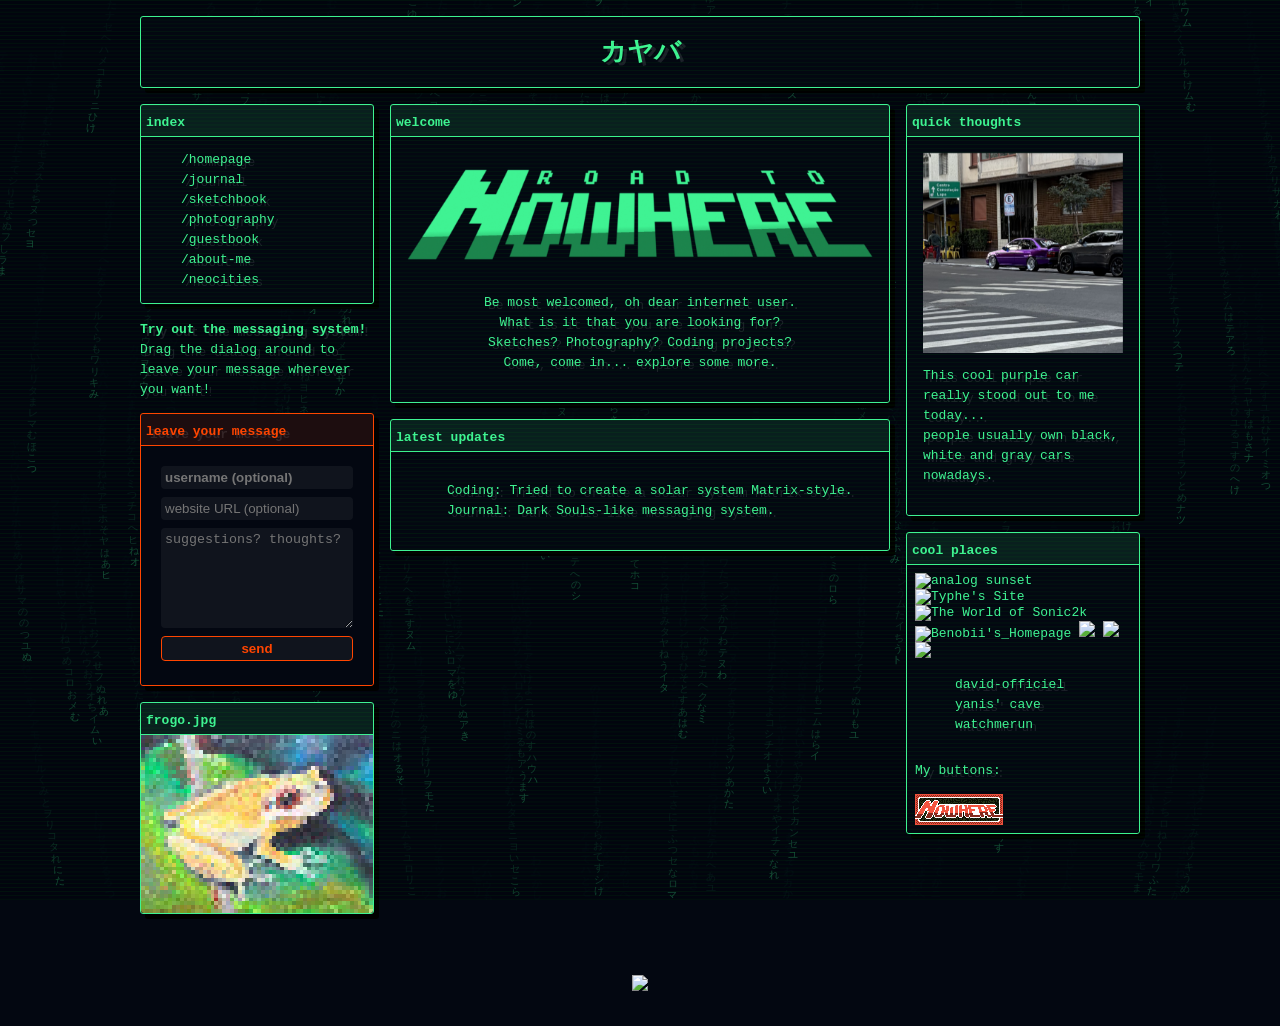
==== index.html @ 98b32b54 "extending messaging system to sketchbook page" ====
<!DOCTYPE html>
<html lang="en">
	<head>
		<meta charset="UTF-8">
		<meta name="viewport" content="width=device-width, initial-scale=1.0">
		<meta name="google-site-verification" content="MgeQMEgJbDx5p9_IIadf6P-fHf0cvqQ53HvkxrgKDpg"/>
		<title>Road to Nowhere</title>
		<link rel="stylesheet" href="/css/style.css"/>
		<link rel="stylesheet" href="/css/home.css"/>
	</head>
	<body>
		<div class="center-column">
			<div class="window header"><h1>カヤバ</h1></div>
			<div class="content">
				<div class="sidebar">
					<div class="widgets">
						<div class="widget window menu">
							<div class="title">index</div>
							<div class="content">
								<ul>
									<a href="/"><li>/homepage</li></a>
									<a href="/journal"><li>/journal</li></a>
									<a href="/sketchbook/"><li>/sketchbook</li></a>
									<a href="/photography"><li>/photography</li></a>
									<a href="/guestbook"><li>/guestbook</li></a>
									<a href="/about-me"><li>/about-me</li></a>
									<a href="https://neocities.org/site/road2nowhere"><li>/neocities</li></a>
								</ul>
							</div>
						</div>
						<div class="element">
							<p><b>Try out the messaging system!</b><br>Drag the dialog around to leave your message wherever you want!</p>
							<div class="message window" id="message-writer">
								<div class="title">
									<b>leave your message</b>
									<div class="controls">
										<i class="fa-solid fa-picture-in-picture" id="toggle"></i><i class="fa-solid fa-xmark" id="close"></i>
									</div>
								</div>
								<div class="content">
									<input type="text" id="username" placeholder="username (optional)">
									<input type="text" id="url" placeholder="website URL (optional)">
									<textarea name="message" id="message" placeholder="suggestions? thoughts?"></textarea>
									<input type="button" id="send" value="send">
									<span id="status"></span>
								</div>
							</div>
						</div>
						<div class="element window">
							<div class="title">frogo.jpg</div>
							<div class="content" style="padding: 0; width: 100%;"><img src="/images/frog.jpg" class="pixelated"></div>
						</div>
						
					</div>
				</div>
				<div class="center">
					<div class="elements">
						<div class="element window">
							<div class="title">welcome</div>
							<div class="content">
								<div class="header"><img src="/images/banner.png"></div>
								<div style="text-align: center;">
									<p>
										Be most welcomed, oh dear internet user.<br>
										What is it that you are looking for?<br>
										Sketches? Photography? Coding projects?<br>
										Come, come in... explore some more.<br>
									</p>
								</div>
							</div>
						</div>
						<div class="element window">
							<div class="title">latest updates</div>
							<div class="content">
								<ul>
									<a href="/experiments/matrix-solar-system.html"><li>Coding: Tried to create a solar system Matrix-style.</li></a>
									<a href="/journal/posts/2026/08/02-message-system.html"><li>Journal: Dark Souls-like messaging system.</li></a>
								</ul>
							</div>
						</div>
					</div>
				</div>
				<div class="sidebar">
					<div class="elements">
						<div class="element window">
							<div class="title">quick thoughts</div>
							<div class="content">
								<img src="/images/tmp/purple-vehicle.png">
								<p>This cool purple car really stood out to me today...<br>people usually own black, white and gray cars nowadays.</p>
							</div>
						</div>
						<div class="element window neighbors">
							<div class="title">cool places</div>
							<div class="content" style="padding: 8px;">
								<div class="buttons">
									<a href="https://analogsunset.neocities.org/" target="_blank"><img src="https://analogsunset.neocities.org/bbuttons/pQd1IMw.png" alt="analog sunset"></a>
									<a href="https://typhe.neocities.org/" target="_blank"><img src="https://typhe.neocities.org/images/buttons/typhe.gif" alt="Typhe's Site"></a>
									<a href="https://sonic2k.neocities.org/" target="_blank"><img src="https://sonic2k.neocities.org/images/sonic2k_button.gif" alt="The World of Sonic2k"></a>
									<a href="https://benobii.neocities.org/" target="_blank"><img src="https://benobii.neocities.org/Assets/benobii-btn.gif" alt="Benobii's_Homepage"></a>
									<a href="https://hello-room.neocities.org/" target="_blank"><img src="https://hello-room.neocities.org/button.gif"></a>
									<a href="https://ransei.neocities.org/" target="_blank"><img src="https://ransei.neocities.org/assets/img/embeded.gif"></a>
									<a href="https://xp-zone.neocities.org/" target="_blank"><img src="https://xp-zone.neocities.org/button.gif"></a> 
								</div>
								<ul>
									<li><a href="https://david-officiel.neocities.org/" target="_blank">david-officiel</a></li>
									<li><a href="https://jibbly.neocities.org/" target="_blank">yanis' cave</a></li>
									<li><a href="https://watchmerun.neocities.org/" target="_blank">watchmerun</a></li>
								</ul>
								<p>My buttons:</p>
								<img src="/images/button.gif" width="88px">
							</div>
						</div>
					</div>
				</div>
			</div>
			<div class="content-full">
				<div class="elements">
					
				</div>
			</div>
			<div class="footer">
				<p><a href="https://github.com/ivfreire/road2nowhere" target="_blank"><img src="/images/stamps/github.gif"></a></p>
			</div>
		</div>
		<div class="messages"></div>
		<canvas id="background"></canvas>
		<div class="crt-screen"></div>
		<script src="https://kit.fontawesome.com/b856aba706.js" crossorigin="anonymous"></script>
		<script src="https://code.jquery.com/jquery-4.0.0.min.js"></script>
		<script src="https://code.jquery.com/ui/1.14.2/jquery-ui.js"></script>
		<script src="/js/main.js"></script>
		<script src="/js/message.js"></script>
		<script src="/js/matrix.js"></script>
	</body>
</html>
---- css/style.css ----
:root {
	--bg-color: #030711;
	--fg-color: #3ff393;
	--text-color: #3ff393;
	--wd-bg-color: #030711;
	--wd-title-bg-color: rgba(63, 243, 147, 0.1);
	--3rd-color: #133B5C;
	--4th-color: #1E5F74;
	--op-color: orangered;
	--std-spacing: 16px;
}

/* =================================================== */

* {
	box-sizing: border-box;
	scrollbar-color: var(--fg-color) var(--bg-color);
	scrollbar-width: thin;
}

body {
	margin: 0;
	padding: 0;
	background-color: var(--bg-color);
	color: var(--text-color);
	font-family: monospace;
	display: flex;
	flex-direction: column;
	align-items: center;
	overflow-x: hidden;
}

div.utilities {
	position: fixed;
	z-index: 11;
	left: 0;
	top: 0;
}

img {
	position: relative;
	z-index: 10;
}

img.pixelated {
	image-rendering: pixelated;
}

a {
	text-decoration: none;
	color: var(--text-color);
}

a:hover {
	text-decoration: underline;
}

h1,h2,h3,h4,h5,h6,b,p,ul,pre {
	text-shadow: 4px 3px 0 rgba(255, 255, 255, 0.1);
}

p, ul {
	line-height: 20px;
}

ul {
	list-style-type: none;
}

img {
	max-width: 100%;
}

iframe {
	position: relative;
	z-index: 10;
	border: 1px solid var(--fg-color);
	border-radius: 3px;
}

button {
	cursor: pointer;
	background-color: var(--bg-color);
	color: var(--text-color);
	font-weight: bold;
	padding: 8px 16px 8px 16px;
	border: 1px solid var(--fg-color);
	border-radius: 3px;
	box-shadow: 0 4px 0 var(--fg-color);
	outline: none;
	transition: all 200ms;
}

button:active {
	transform: translateY(4px);
	box-shadow: 0 0px 0 var(--fg-color);
	background-color: var(--fg-color);
	color: var(--bg-color);
}

input, textarea {
	margin: 4px;
	background-color: rgba(255, 255, 255, 0.05);
	padding: 4px;
	border: none;
	outline: none;
	color: var(--text-color);
	border-radius: 4px;
	transition: all 200ms;
}

/* =================================================== */

div.center-column {
	display: flex;
	flex-direction: column;
	width: 70vw;
	min-width: 1000px;
}

div.center-column > div.content {
	display: flex;
	width: 100%;
	flex-direction: row;
}

div.center-column > div.content > div.sidebar, div.center-column > div.content > div.left {
	flex-shrink: 0;
	width: 25%;
	&:nth-child(1) { padding-right: var(--std-spacing); } 
  	&:nth-child(3) { padding-left: var(--std-spacing); }
}

div.center-column > div.content > div.center, div.center-column > div.content > div.right {
	width: 50%;
	flex-grow: 1;
}

div.footer, div.header {
	margin: var(--std-spacing) 0;
	color: var(--text-color);
	text-align: center;
}

/* =================================================== */

div.banner img {
	width: 100%;
	border-radius: 0px;
}

div.window {
	width: 100%;
	border: 1px solid var(--fg-color);
	box-shadow: 5px 5px rgba(0, 0, 0, 1);
	background-color: var(--bg-color);
	border-radius: 3px;
}

div.window > div.title {
	display: flex;
	flex-direction: row;
	justify-content: left;
	width: 100% - 10px;
	padding: 10px 5px 6px 5px;
	background-color: var(--wd-title-bg-color);
	border-bottom: 1px solid var(--fg-color);
	color: var(--text-color);
	font-weight: bold;
}

div.window > div.title > img {
	margin-right: 6px;
}

div.window > div.title > div.controls button.collapse {
	cursor: pointer;
	outline: none;
	border: none;
	background-color: transparent;
}

div.window > div.title > div.controls button.collapse:hover {
	background-color: red;
	color: white;
}

div.window > div.content {
	display: flex;
	flex-direction: column;
	width: 100% - 10px;
	padding: var(--std-spacing);
	background-color: var(--wd-bg-color);
	overflow: hidden;
	border-radius: 0 0 3px 3px;
	color: var(--text-color);
}



div.widgets > div.widget:last-child {
	margin-bottom: 0;
}

div.widget {
	margin-bottom: var(--std-spacing);
}

div.widget div.content img {
	width: 100%;
}


div.element {
	margin-top: var(--std-spacing);
}
div.elements > div.element:first-child {
	margin-top: 0;
}


div.modal-overlay {
	position: fixed;
	width: 100vw;
	height: 100vh;
	z-index: 1000;
	background: rgba(0, 0, 0, 0.8);
	display: flex;
	justify-content: center;
	align-items: center;
}

div.modal-overlay img {
	max-width: 80vw;
	max-height: 90vh;
}

/* =================================================== */

div.menu div.content {
	padding: 0;
}

div.menu ul {
	list-style-type: none;
}

div.menu ul a {
	text-decoration: none;
	color: var(--fg-color);
}

div.menu ul li.inactive {
	color: grey;
}

div.menu ul a:hover {
	text-decoration: underline;
}

/* =================================================== */

div.messages {
	position: absolute;
	display: none;
	width: 100vw;
}

div.message {
	position: absolute;
	max-width: 260px;
	border-color: var(--op-color);
	color: var(--op-color);
	z-index: 15;
	cursor: grab;
}

div.message div.title {
	border-color: var(--op-color);
	background-color: rgba(255, 69, 0, 0.1);
	color: var(--op-color);
}

div.message div.title div.controls {
	position: absolute;
	right: 6px;
	top: 6px;
}

div.message div.title div.controls > * {
	padding: 4px 2px;
	background-color: transparent;
	border-radius: 3px;
	cursor: pointer;
}

div.message div.title div.controls path {
	pointer-events: none;
}

div.message div.title div.controls > *:hover {
	background-color: var(--op-color);
	color: var(--wd-bg-color);
}

div.message div.content {
	padding: 16px 16px;
}

div.message p, div.message b, div.message a {
	color: var(--op-color);
	margin: 0;
}

div.message span {
	color: rgba(255, 255, 255, 0.6);
	font-size: 8px;
}

div.message input, div.message textarea {
	color: var(--op-color);
}

div.message div.body {
	padding-top: 4px;
	margin: 4px 0;
	border-top: 1px dotted var(--op-color);
}


div#message-writer {
	top: 50vh;
	left: 5%;
	z-index: 16;
}

div#message-writer input#username {
	font-weight: bold;
}

div#message-writer input[type=button] {
	cursor: pointer;
	border: 1px solid var(--op-color);
	font-weight: bold;
}

div#message-writer input[type=button]:hover {
	background-color: var(--op-color);
	color: var(--wd-bg-color);
}

div#message-writer textarea {
	height: 100px;
}

div#message-writer span {
	margin-top: 4px;
	font-size: 12px;
	text-align: center;
}

/* =================================================== */

div.crt-screen {
	position: fixed;
	width: 100%;
	height: 100%;
	background-image: linear-gradient(
		rgba(0, 255, 0, 0.1) 0.1em,
		transparent 0.1em
	);
	background-size: 100% 0.3em;
	pointer-events: none;
	z-index: 5;
	opacity: 0.6;
}

canvas#background {
	position: fixed;
	opacity: 0.3;
	z-index: -5;
}


/* =================================================== */
---- css/home.css ----
@keyframes banner-load {
    0% {transform: scale(0) rotateX(180deg);}
    100% {transform: scale(1) rotateX(0);}
}

@keyframes message-writer {
    0% {transform: translateX(0);}
    25% {transform: translateX(-10px);}
    75% {transform: translateX(10px);}
    100% {transform: translateX(0);}
}

/* ================================================================ */

div.content-full {
    margin-top: 32px;
}

div.header > img {
    width: 100%;
    animation: banner-load 300ms ease-in;
    image-rendering: auto;
}

div#message-writer {
    position: relative;
    min-width: 100%;
    top: 0;
    left: 0;
    animation: message-writer 200ms 5 ease-out;
}

/* ================================================================ */

div.about div.info-card {
    display: flex;
    flex-direction: column;
}

div.about div.info-card > div {
    display: flex;
    flex-direction: row;
}

div.about div.info-card div.profile-pic {
    text-align: center;
}

div.about div.info-card div.profile-pic img {
    border-radius: 3px;
}

div.about div.info-card ul {
    list-style-type: none;
}

div.about div.info-card ul li {
    padding: 5px 0 5px 0;
}
div.about div.info-card ul li:before {
    content: "➤ ";
}

div#blinkers {
    width: 100%;
    display: inline-table;
    margin-top: 32px;
}

div#blinkers img {
    height: 22px;
}

div#stamps {
    display: inline-block;
}


/* ================================================================ */
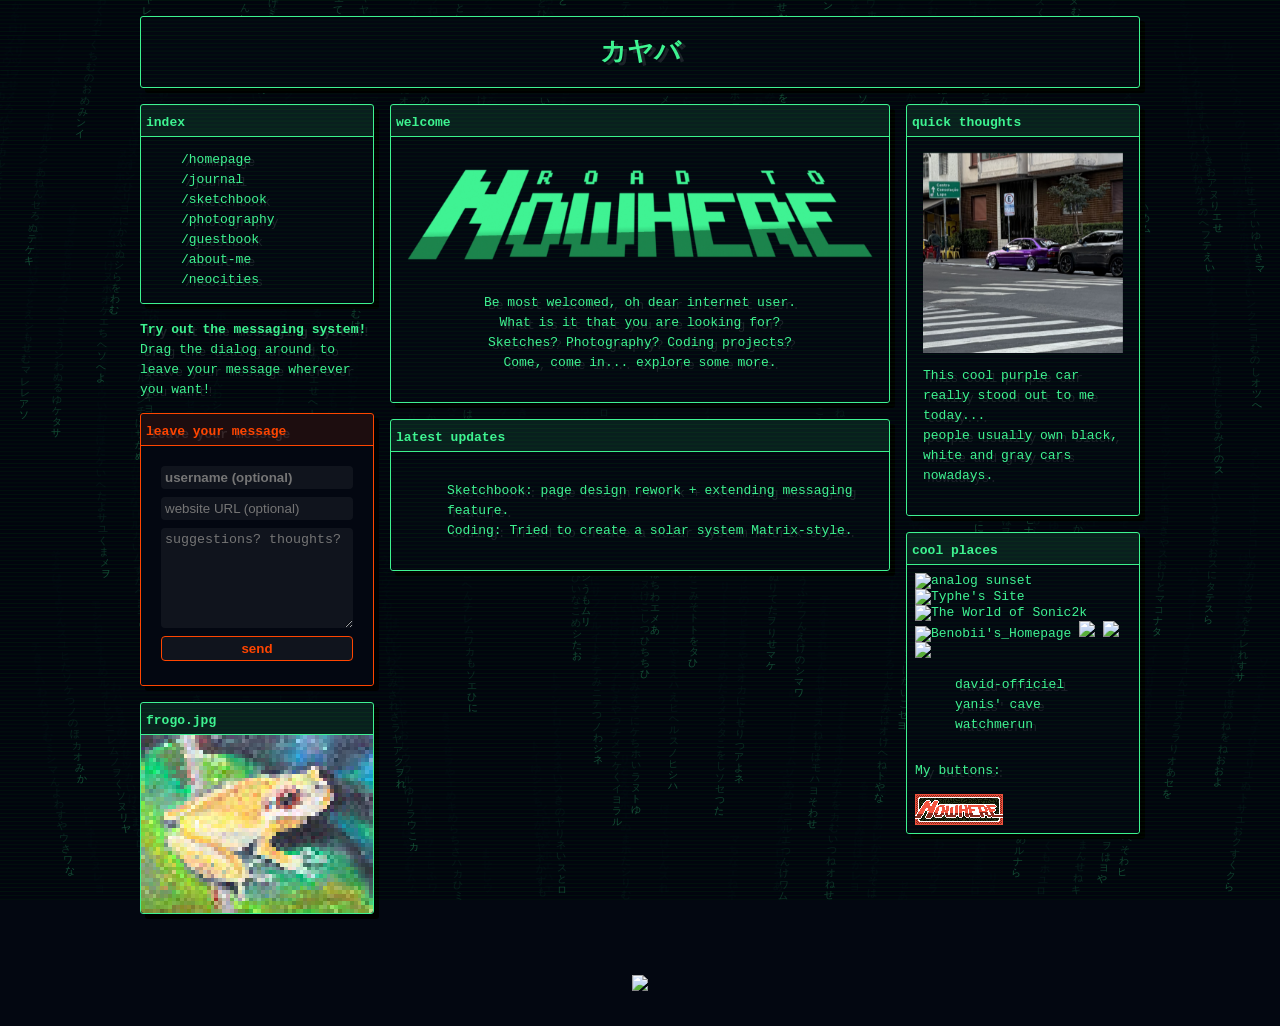
==== commit fd6fea0c: "updating index" ====
--- a/index.html
+++ b/index.html
@@ -73,8 +73,8 @@
 							<div class="title">latest updates</div>
 							<div class="content">
 								<ul>
+									<a href="/sketchbook"><li>Sketchbook: page design rework + extending messaging feature.</li></a>
 									<a href="/experiments/matrix-solar-system.html"><li>Coding: Tried to create a solar system Matrix-style.</li></a>
-									<a href="/journal/posts/2026/08/02-message-system.html"><li>Journal: Dark Souls-like messaging system.</li></a>
 								</ul>
 							</div>
 						</div>
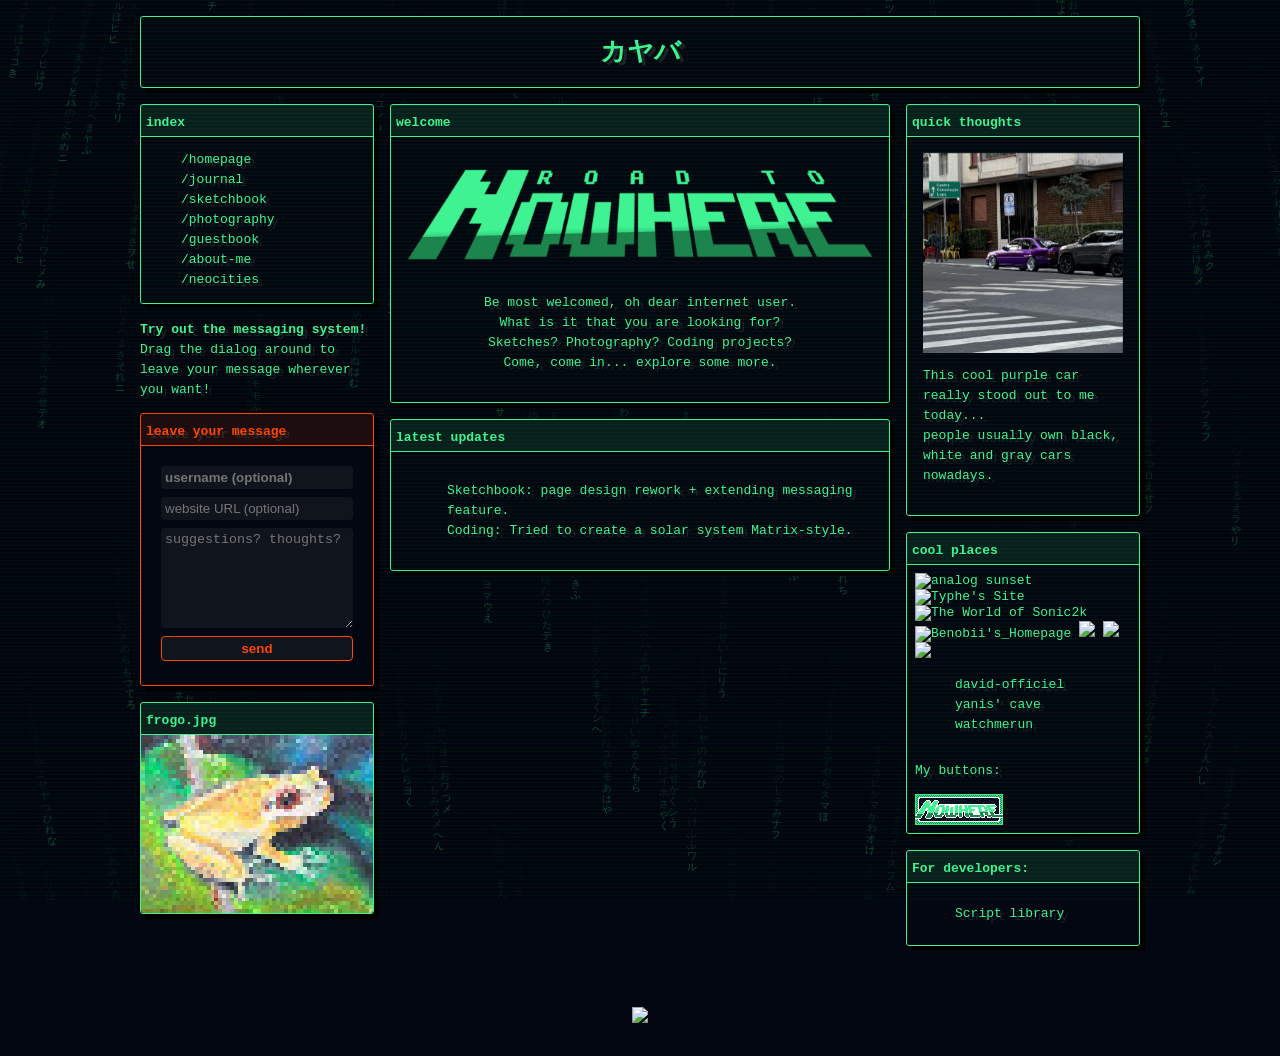
==== commit a63fe7e7: "adding: script lib" ====
--- a/index.html
+++ b/index.html
@@ -110,6 +110,14 @@
 								<img src="/images/button.gif" width="88px">
 							</div>
 						</div>
+						<div class="element window">
+							<div class="title">For developers:</div>
+							<div class="content" style="padding: 8px;">
+								<ul>
+									<a href="/extra/script-library.html" target="_blank">Script library</a>
+								</ul>
+							</div>
+						</div>
 					</div>
 				</div>
 			</div>
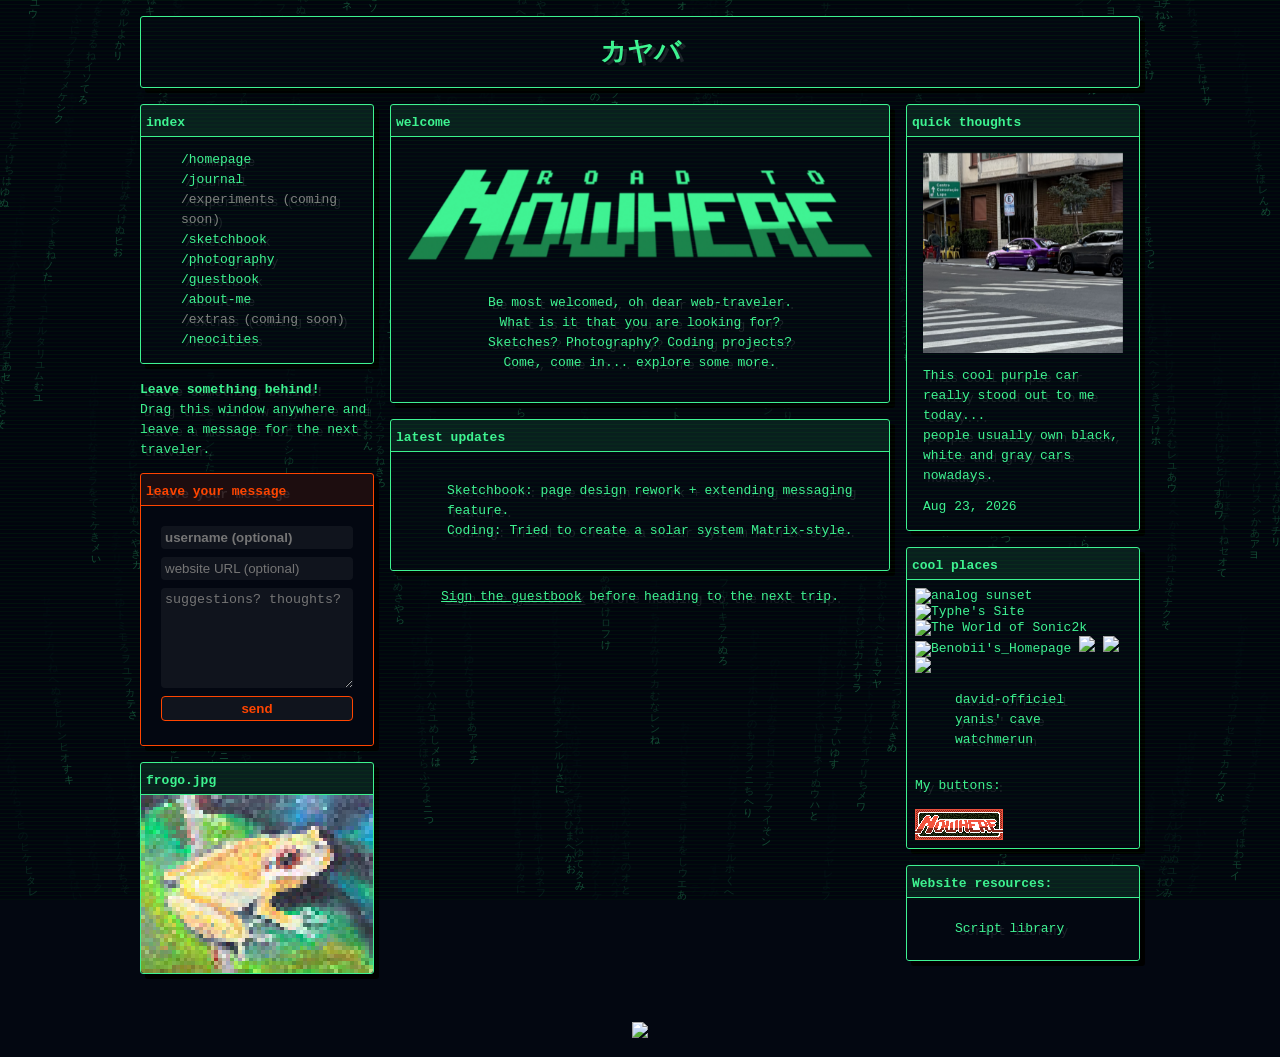
==== commit 7a428dc7: "adding extra and experiments to index" ====
--- a/index.html
+++ b/index.html
@@ -20,16 +20,18 @@
 								<ul>
 									<a href="/"><li>/homepage</li></a>
 									<a href="/journal"><li>/journal</li></a>
+									<li class="inactive">/experiments (coming soon)</li>
 									<a href="/sketchbook/"><li>/sketchbook</li></a>
 									<a href="/photography"><li>/photography</li></a>
 									<a href="/guestbook"><li>/guestbook</li></a>
 									<a href="/about-me"><li>/about-me</li></a>
+									<li class="inactive">/extras (coming soon)</li>
 									<a href="https://neocities.org/site/road2nowhere"><li>/neocities</li></a>
 								</ul>
 							</div>
 						</div>
 						<div class="element">
-							<p><b>Try out the messaging system!</b><br>Drag the dialog around to leave your message wherever you want!</p>
+							<p><b>Leave something behind!</b><br>Drag this window anywhere and leave a message for the next traveler.</p>
 							<div class="message window" id="message-writer">
 								<div class="title">
 									<b>leave your message</b>
@@ -61,7 +63,7 @@
 								<div class="header"><img src="/images/banner.png"></div>
 								<div style="text-align: center;">
 									<p>
-										Be most welcomed, oh dear internet user.<br>
+										Be most welcomed, oh dear web-traveler.<br>
 										What is it that you are looking for?<br>
 										Sketches? Photography? Coding projects?<br>
 										Come, come in... explore some more.<br>
@@ -78,6 +80,9 @@
 								</ul>
 							</div>
 						</div>
+						<div class="element center">
+							<p><a href="/guestbook" style="text-decoration: underline;">Sign the guestbook</a> before heading to the next trip.</p>
+						</div>
 					</div>
 				</div>
 				<div class="sidebar">
@@ -87,6 +92,7 @@
 							<div class="content">
 								<img src="/images/tmp/purple-vehicle.png">
 								<p>This cool purple car really stood out to me today...<br>people usually own black, white and gray cars nowadays.</p>
+								<span>Aug 23, 2026</span>
 							</div>
 						</div>
 						<div class="element window neighbors">
@@ -111,7 +117,7 @@
 							</div>
 						</div>
 						<div class="element window">
-							<div class="title">For developers:</div>
+							<div class="title">Website resources:</div>
 							<div class="content" style="padding: 8px;">
 								<ul>
 									<a href="/extra/script-library.html" target="_blank">Script library</a>
@@ -127,7 +133,7 @@
 				</div>
 			</div>
 			<div class="footer">
-				<p><a href="https://github.com/ivfreire/road2nowhere" target="_blank"><img src="/images/stamps/github.gif"></a></p>
+				<a href="https://github.com/ivfreire/road2nowhere" target="_blank"><img src="/images/stamps/github.gif"></a>
 			</div>
 		</div>
 		<div class="messages"></div>
--- a/css/style.css
+++ b/css/style.css
@@ -214,8 +214,13 @@
 div.element {
 	margin-top: var(--std-spacing);
 }
+
 div.elements > div.element:first-child {
 	margin-top: 0;
+}
+
+div.element.center {
+    text-align: center;
 }
 
 
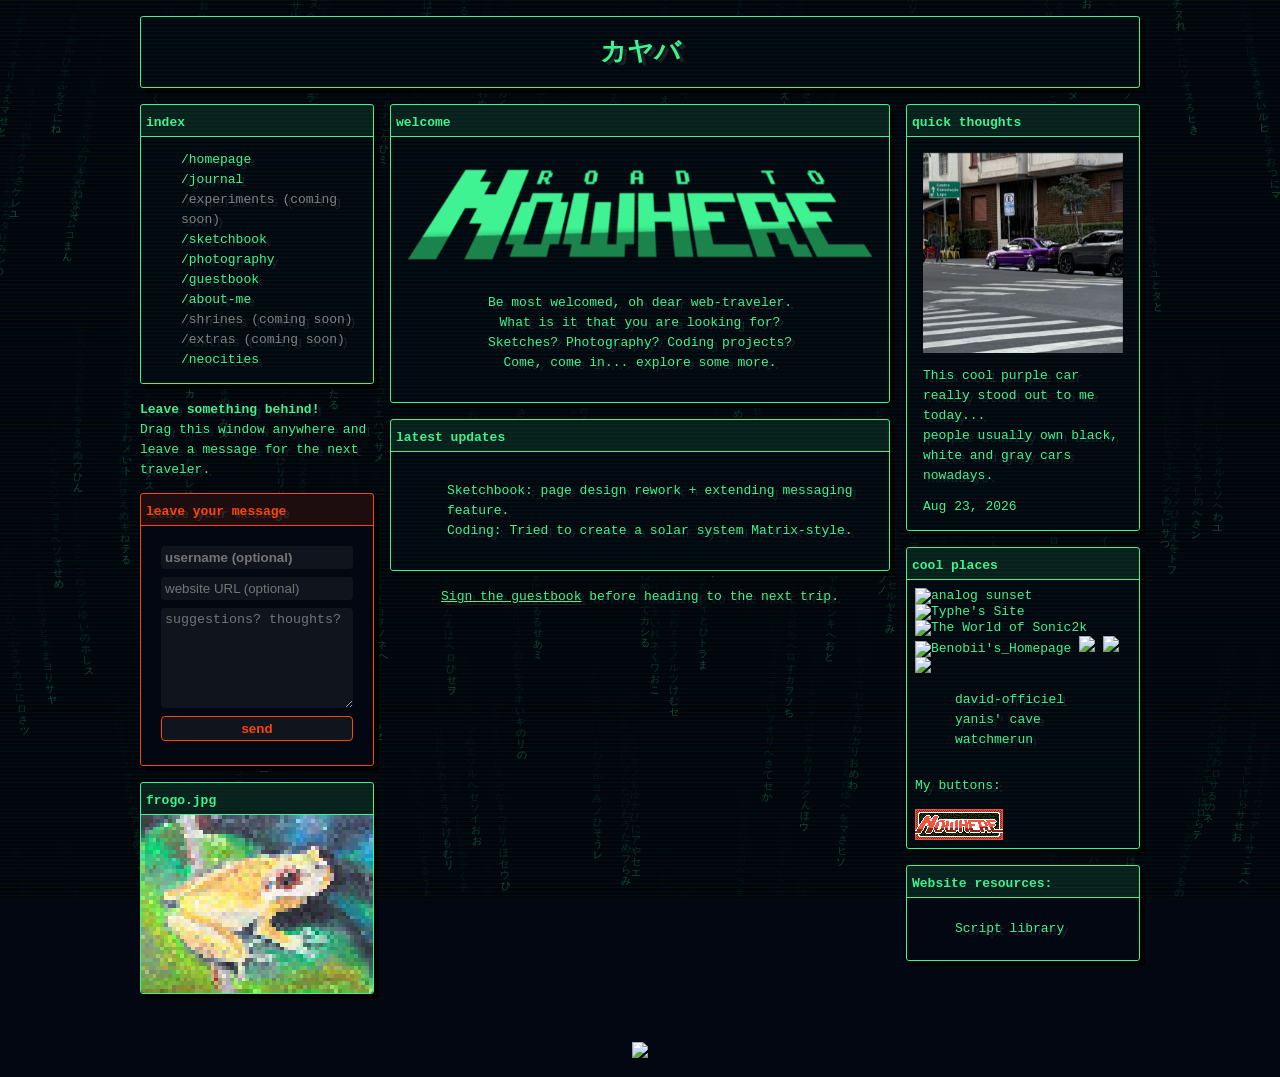
==== commit 3e74dfaa: "updates" ====
--- a/index.html
+++ b/index.html
@@ -25,6 +25,7 @@
 									<a href="/photography"><li>/photography</li></a>
 									<a href="/guestbook"><li>/guestbook</li></a>
 									<a href="/about-me"><li>/about-me</li></a>
+									<li class="inactive">/shrines (coming soon)</li>
 									<li class="inactive">/extras (coming soon)</li>
 									<a href="https://neocities.org/site/road2nowhere"><li>/neocities</li></a>
 								</ul>
@@ -133,7 +134,7 @@
 				</div>
 			</div>
 			<div class="footer">
-				<a href="https://github.com/ivfreire/road2nowhere" target="_blank"><img src="/images/stamps/github.gif"></a>
+				<a href="https://github.com/k-akihito/road2nowhere" target="_blank"><img src="/images/stamps/github.gif"></a>
 			</div>
 		</div>
 		<div class="messages"></div>
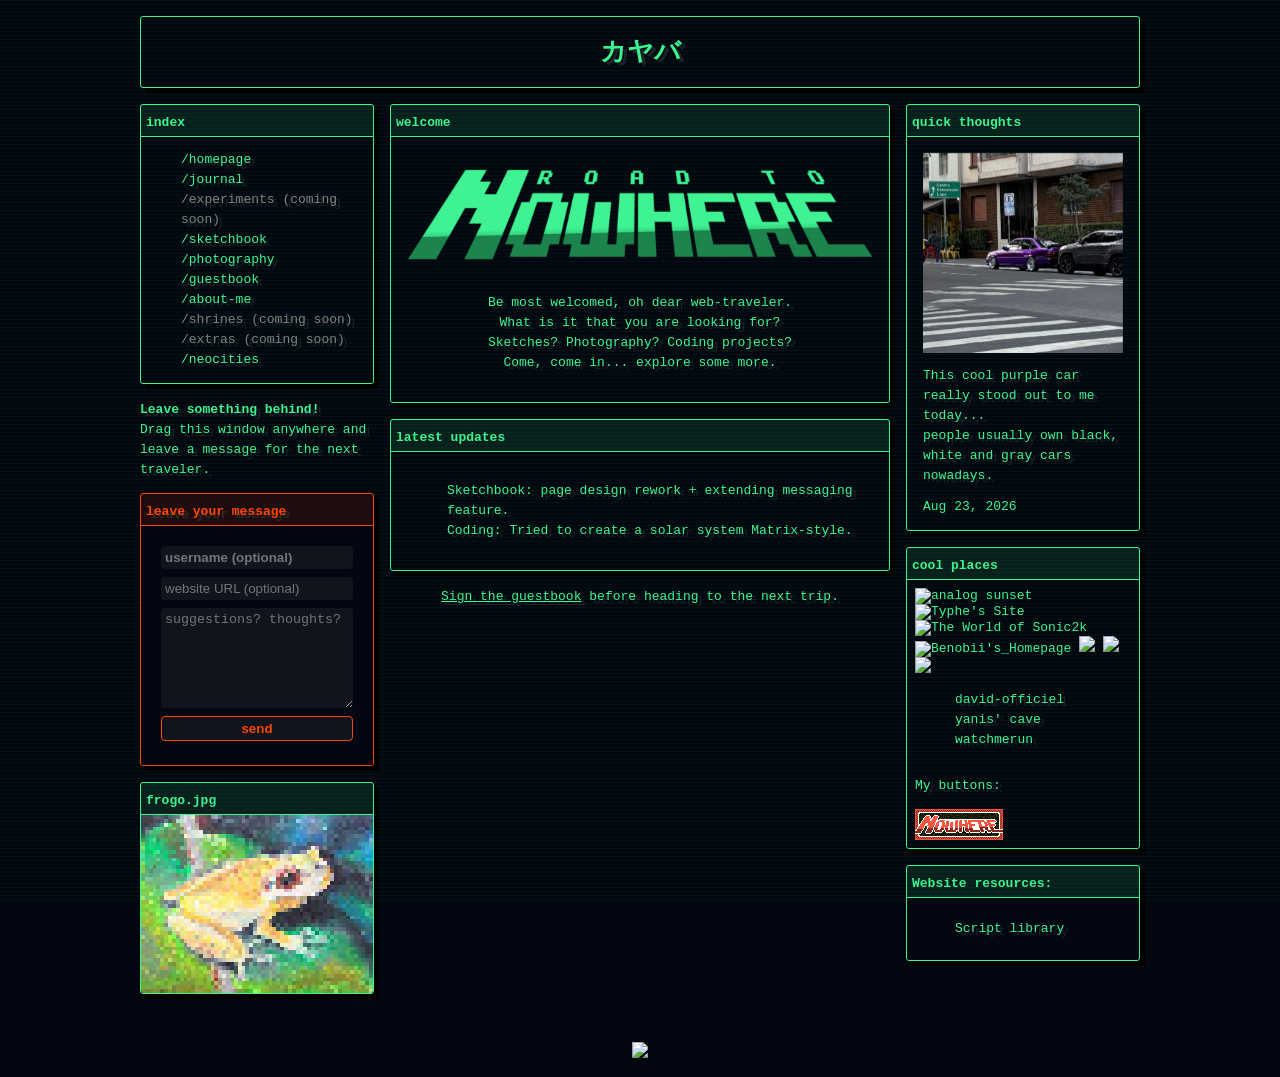
==== commit 1e94411b: "organizing js" ====
--- a/index.html
+++ b/index.html
@@ -143,8 +143,7 @@
 		<script src="https://kit.fontawesome.com/b856aba706.js" crossorigin="anonymous"></script>
 		<script src="https://code.jquery.com/jquery-4.0.0.min.js"></script>
 		<script src="https://code.jquery.com/ui/1.14.2/jquery-ui.js"></script>
-		<script src="/js/main.js"></script>
-		<script src="/js/message.js"></script>
+		<script type="module" src="/js/main.js"></script>
 		<script src="/js/matrix.js"></script>
 	</body>
 </html>
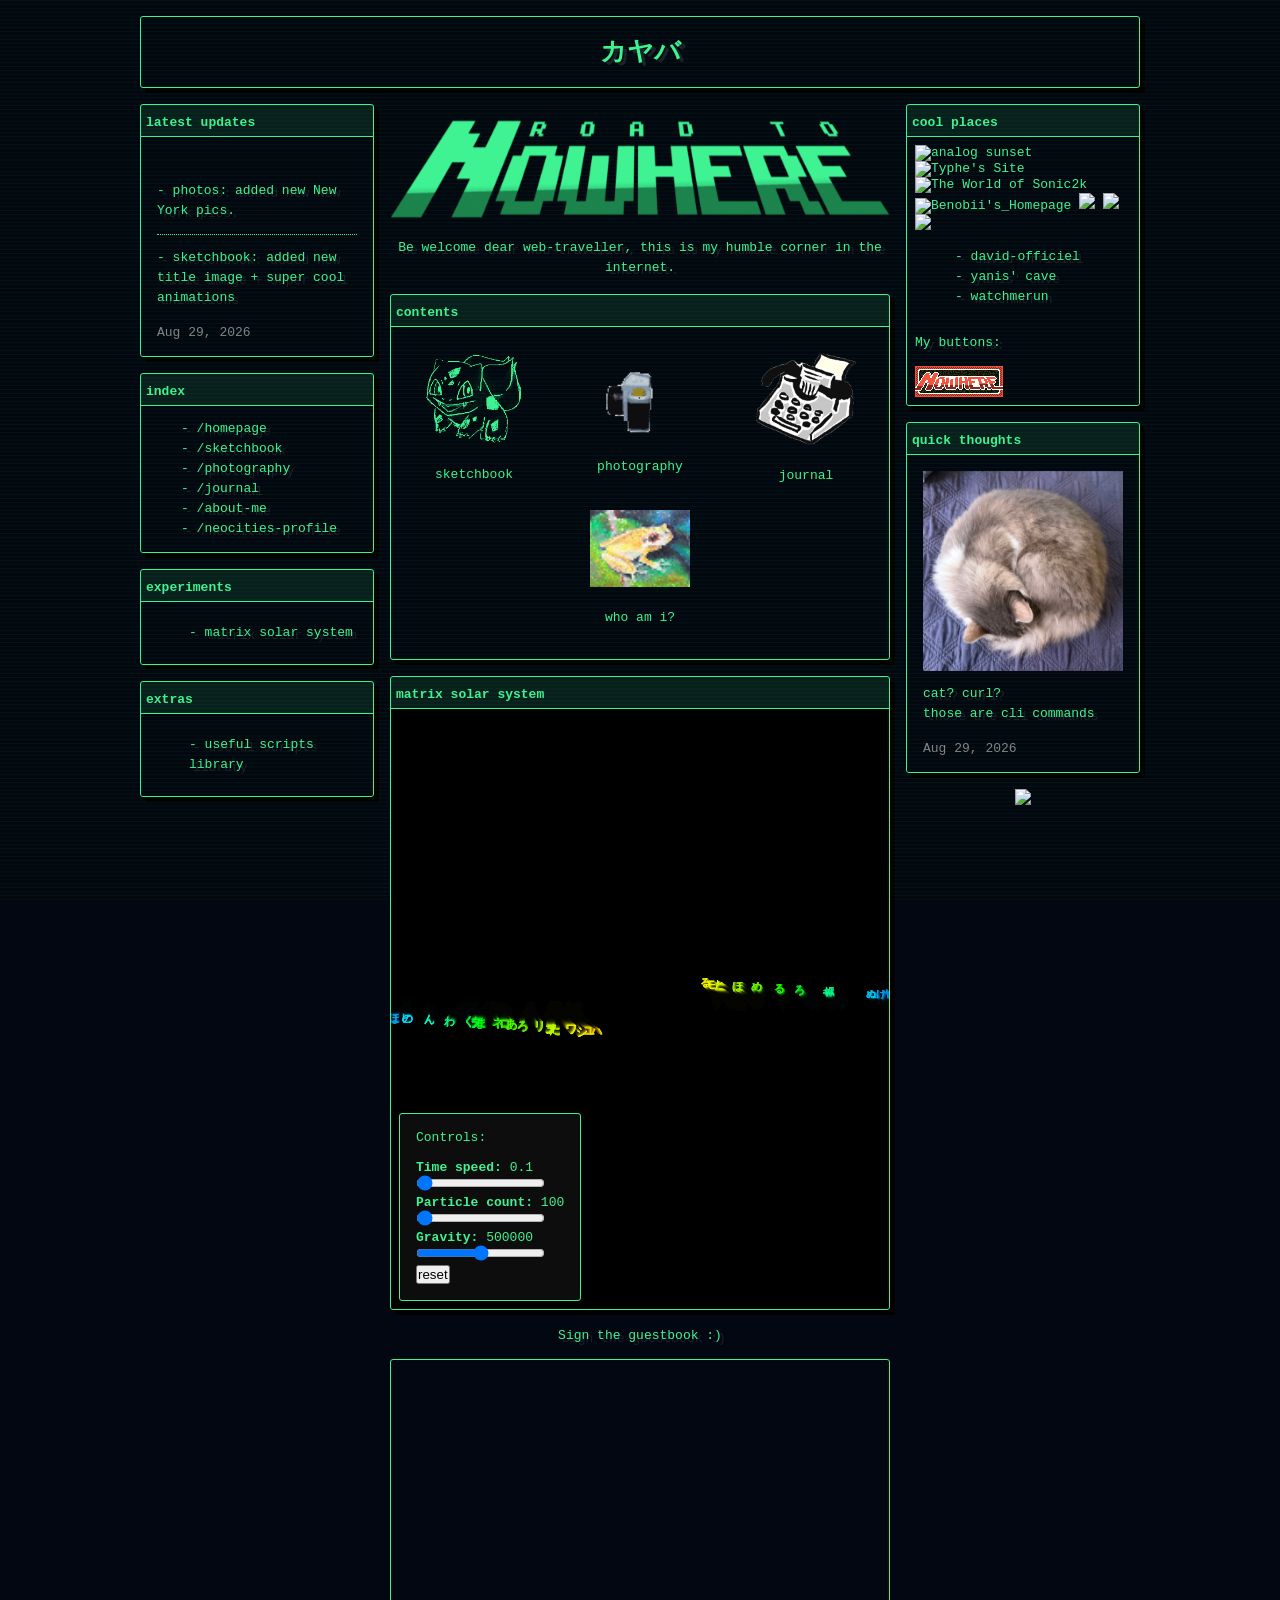
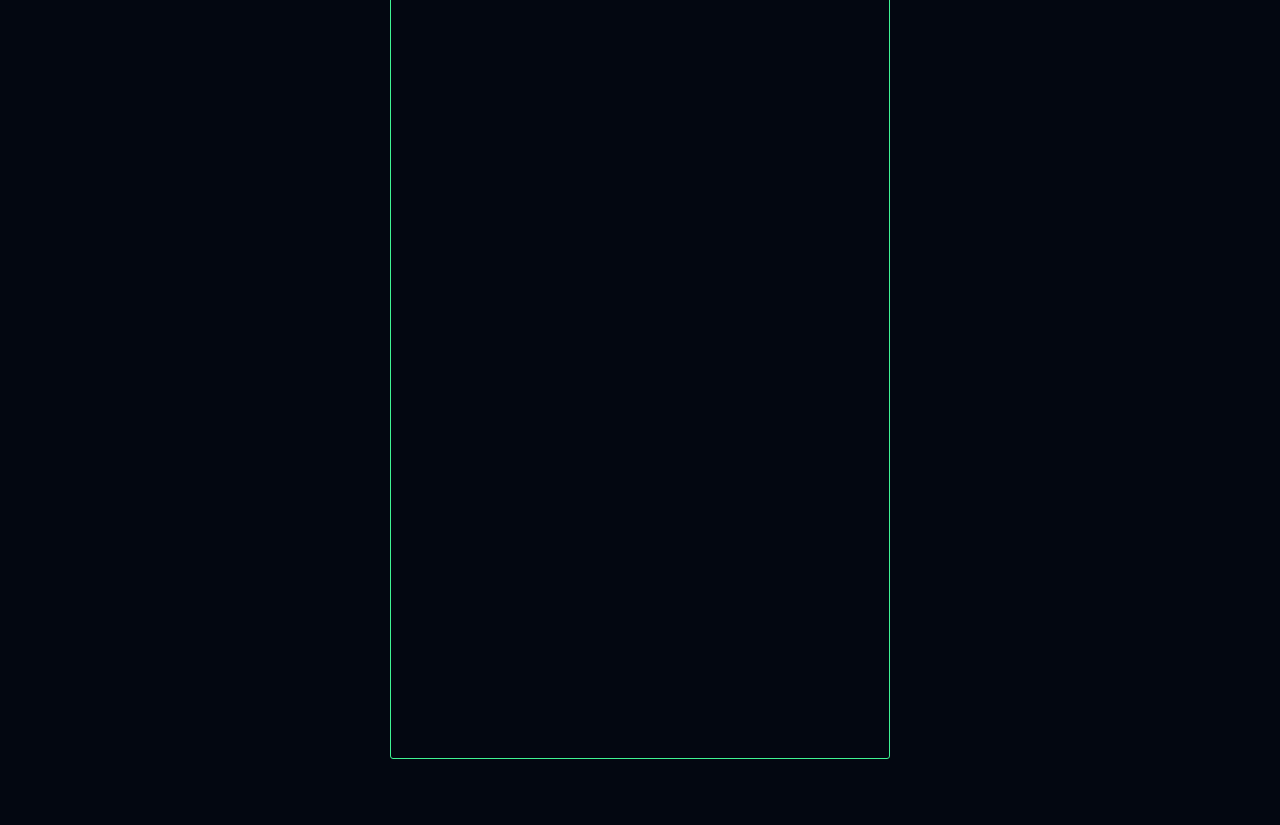
==== commit 44637203: "redesign" ====
--- a/index.html
+++ b/index.html
@@ -14,88 +14,94 @@
 			<div class="content">
 				<div class="sidebar">
 					<div class="widgets">
+						<div class="widget window">
+							<div class="title">latest updates</div>
+							<div class="content">
+								<div class="updates">
+									<div>
+										<a href="/photography/albums/urban/#us">
+											<img src="/photography/albums/urban/IMAGE_2603.JPEG" alt="">
+											<p>photos: added new New York pics.</p>
+										</a>
+									</div>
+									<div>
+										<a href="/sketchbook">
+											<p>sketchbook: added new title image + super cool animations</p>
+										</a>
+									</div>
+								</div>
+								<span>Aug 29, 2026</span>
+							</div>
+						</div>
 						<div class="widget window menu">
 							<div class="title">index</div>
 							<div class="content">
 								<ul>
 									<a href="/"><li>/homepage</li></a>
-									<a href="/journal"><li>/journal</li></a>
-									<li class="inactive">/experiments (coming soon)</li>
 									<a href="/sketchbook/"><li>/sketchbook</li></a>
 									<a href="/photography"><li>/photography</li></a>
-									<a href="/guestbook"><li>/guestbook</li></a>
+									<a href="/journal"><li>/journal</li></a>
 									<a href="/about-me"><li>/about-me</li></a>
-									<li class="inactive">/shrines (coming soon)</li>
-									<li class="inactive">/extras (coming soon)</li>
-									<a href="https://neocities.org/site/road2nowhere"><li>/neocities</li></a>
+									<a href="https://neocities.org/site/road2nowhere"><li>/neocities-profile</li></a>
 								</ul>
 							</div>
 						</div>
-						<div class="element">
-							<p><b>Leave something behind!</b><br>Drag this window anywhere and leave a message for the next traveler.</p>
-							<div class="message window" id="message-writer">
-								<div class="title">
-									<b>leave your message</b>
-									<div class="controls">
-										<i class="fa-solid fa-picture-in-picture" id="toggle"></i><i class="fa-solid fa-xmark" id="close"></i>
-									</div>
-								</div>
-								<div class="content">
-									<input type="text" id="username" placeholder="username (optional)">
-									<input type="text" id="url" placeholder="website URL (optional)">
-									<textarea name="message" id="message" placeholder="suggestions? thoughts?"></textarea>
-									<input type="button" id="send" value="send">
-									<span id="status"></span>
-								</div>
+						<div class="element window">
+							<div class="title">experiments</div>
+							<div class="content" style="padding: 8px;">
+								<ul>
+									<a href="/experiments/matrix-solar-system.html"><li>matrix solar system</li></a>
+								</ul>
 							</div>
 						</div>
 						<div class="element window">
-							<div class="title">frogo.jpg</div>
-							<div class="content" style="padding: 0; width: 100%;"><img src="/images/frog.jpg" class="pixelated"></div>
+							<div class="title">extras</div>
+							<div class="content" style="padding: 8px;">
+								<ul>
+									<a href="/extra/script-library.html" target="_blank"><li>useful scripts library</li></a>
+								</ul>
+							</div>
 						</div>
-						
 					</div>
 				</div>
 				<div class="center">
 					<div class="elements">
-						<div class="element window">
-							<div class="title">welcome</div>
+						<div class="element">
 							<div class="content">
 								<div class="header"><img src="/images/banner.png"></div>
 								<div style="text-align: center;">
-									<p>
-										Be most welcomed, oh dear web-traveler.<br>
-										What is it that you are looking for?<br>
-										Sketches? Photography? Coding projects?<br>
-										Come, come in... explore some more.<br>
-									</p>
+									<p>Be welcome dear web-traveller, this is my humble corner in the internet.</p>
 								</div>
 							</div>
 						</div>
-						<div class="element window">
-							<div class="title">latest updates</div>
+						<div class="element">
+							<div class="content window">
+								<div class="title">contents</div>
+								<div class="hooks">
+									<a href="/sketchbook"><div><img src="/images/sketchbook-home.png" alt="pokemon"><br>sketchbook</div></a>
+									<a href="/photography"><div><img src="/images/camera.gif" alt="camera"><br>photography</div></a>
+									<a href="/journal"><div><img src="/images/icons/typewriter.gif" alt="typewriter"><br>journal</div></a>
+									<a href="/about-me"><div><img src="/images/frog.jpg" alt="frogo"><br>who am i?</div></a>
+								</div>
+							</div>
+						</div>
+						<div class="element window embed">
+							<div class="title">matrix solar system</div>
 							<div class="content">
-								<ul>
-									<a href="/sketchbook"><li>Sketchbook: page design rework + extending messaging feature.</li></a>
-									<a href="/experiments/matrix-solar-system.html"><li>Coding: Tried to create a solar system Matrix-style.</li></a>
-								</ul>
+								<iframe src="/experiments/matrix-solar-system.html" frameborder="0"></iframe>
 							</div>
 						</div>
 						<div class="element center">
-							<p><a href="/guestbook" style="text-decoration: underline;">Sign the guestbook</a> before heading to the next trip.</p>
+							<p>Sign the guestbook :)</p>
+							<div class="content center">
+								<iframe width="100%" height="1000px" src="http://users3.smartgb.com/g/g.php?a=s&i=g36-42076-90" frameborder="0"></iframe>
+							</div>
 						</div>
 					</div>
 				</div>
 				<div class="sidebar">
 					<div class="elements">
-						<div class="element window">
-							<div class="title">quick thoughts</div>
-							<div class="content">
-								<img src="/images/tmp/purple-vehicle.png">
-								<p>This cool purple car really stood out to me today...<br>people usually own black, white and gray cars nowadays.</p>
-								<span>Aug 23, 2026</span>
-							</div>
-						</div>
+						
 						<div class="element window neighbors">
 							<div class="title">cool places</div>
 							<div class="content" style="padding: 8px;">
@@ -118,12 +124,15 @@
 							</div>
 						</div>
 						<div class="element window">
-							<div class="title">Website resources:</div>
-							<div class="content" style="padding: 8px;">
-								<ul>
-									<a href="/extra/script-library.html" target="_blank">Script library</a>
-								</ul>
+							<div class="title">quick thoughts</div>
+							<div class="content">
+								<img src="/images/tmp/cat-curl.jpg">
+								<p>cat? curl?<br>those are cli commands</p>
+								<span>Aug 29, 2026</span>
 							</div>
+						</div>
+						<div class="element center">
+							<a href="https://github.com/k-akihito/road2nowhere" target="_blank"><img src="/images/stamps/github.gif"></a>
 						</div>
 					</div>
 				</div>
@@ -134,7 +143,7 @@
 				</div>
 			</div>
 			<div class="footer">
-				<a href="https://github.com/k-akihito/road2nowhere" target="_blank"><img src="/images/stamps/github.gif"></a>
+				
 			</div>
 		</div>
 		<div class="messages"></div>
--- a/css/style.css
+++ b/css/style.css
@@ -196,6 +196,16 @@
 	color: var(--text-color);
 }
 
+div.window.embed > div.content {
+	padding: 0;
+	overflow: hidden;
+}
+
+div.window.embed iframe {
+	width: 100%;
+	height: 600px;
+	border: none;
+}
 
 
 div.widgets > div.widget:last-child {
--- a/css/home.css
+++ b/css/home.css
@@ -11,6 +11,15 @@
 }
 
 /* ================================================================ */
+
+span {
+    color: rgba(255, 255, 255, 0.5);
+    margin-top: 4px;
+}
+
+ul li::before {
+    content: "- ";
+}
 
 div.content-full {
     margin-top: 32px;
@@ -29,6 +38,45 @@
     left: 0;
     animation: message-writer 200ms 5 ease-out;
 }
+
+div.updates > div p::before {
+    content: "- ";
+}
+
+div.updates > div {
+    border-bottom: 1px dotted var(--fg-color);
+}
+div.updates > div:last-of-type {border: none;}
+
+
+div.hooks {
+    display: flex;
+    flex-direction: row;
+    flex-wrap: wrap;
+    justify-content: space-around;
+    margin: 16px 0;
+}
+
+div.hooks a {
+    display: block;
+    text-align: center;
+}
+
+div.hooks a div {
+    display: flex;
+    flex-direction: column;
+    justify-content: center;
+    align-items: center;
+    width: 150px;
+    height: 150px;
+}
+
+div.hooks img {
+    width: 100px;
+    height: auto;
+    margin-bottom: 8px;
+}
+
 
 /* ================================================================ */
 
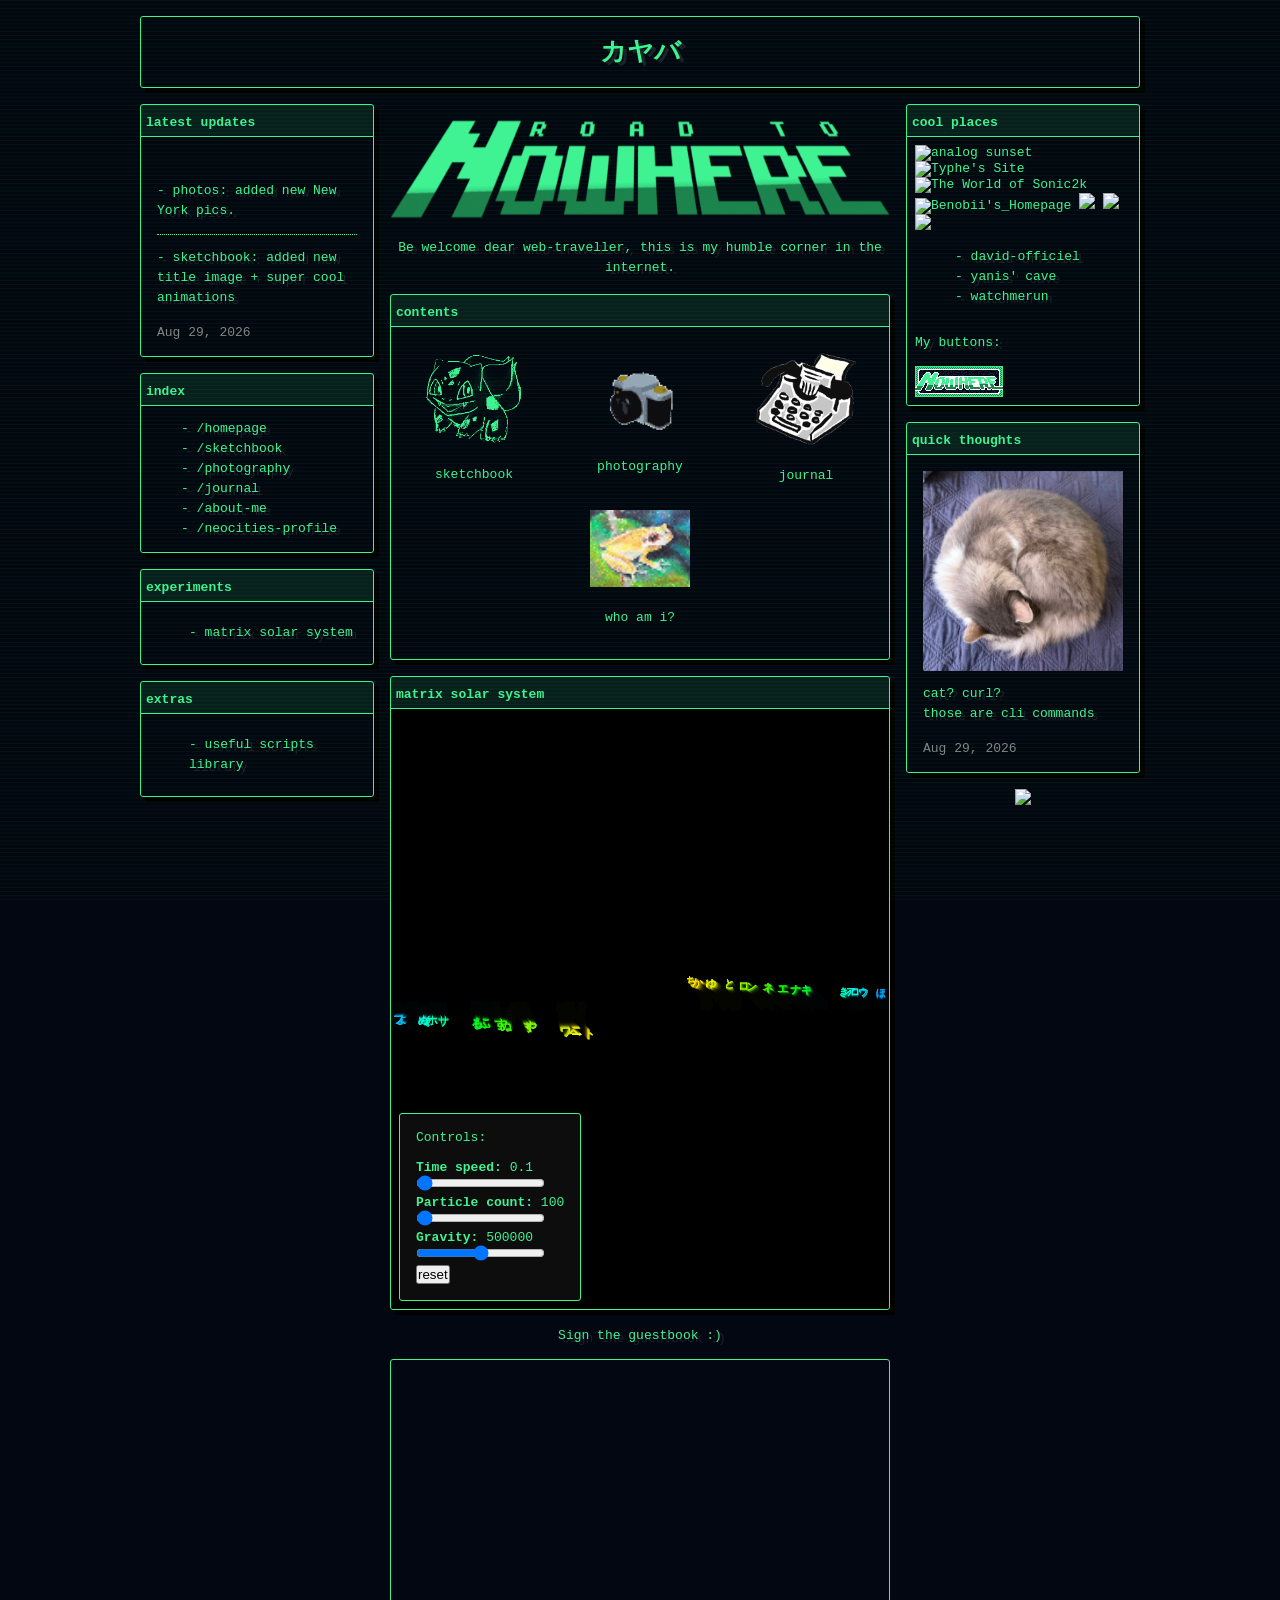
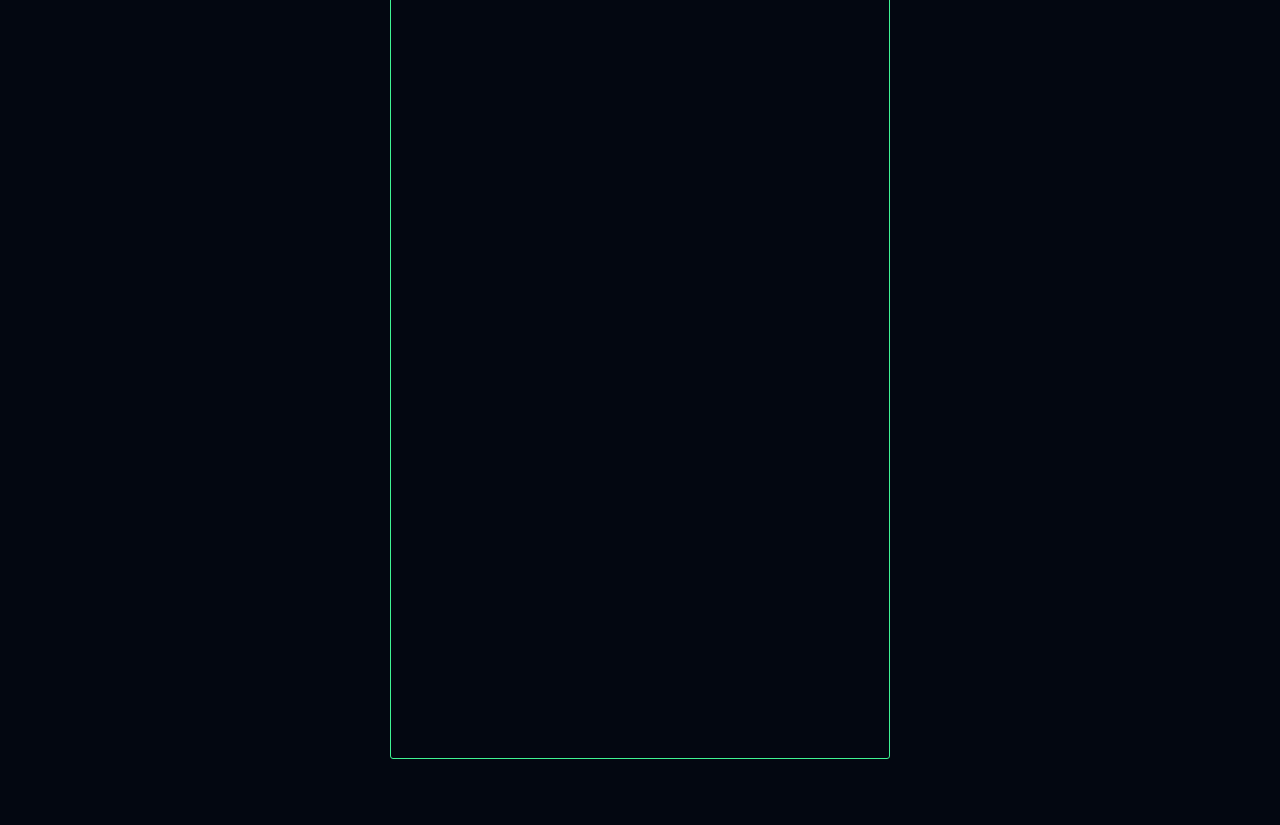
==== commit ab1e557f: "updating cool places link" ====
--- a/index.html
+++ b/index.html
@@ -107,7 +107,7 @@
 							<div class="content" style="padding: 8px;">
 								<div class="buttons">
 									<a href="https://analogsunset.neocities.org/" target="_blank"><img src="https://analogsunset.neocities.org/bbuttons/pQd1IMw.png" alt="analog sunset"></a>
-									<a href="https://typhe.neocities.org/" target="_blank"><img src="https://typhe.neocities.org/images/buttons/typhe.gif" alt="Typhe's Site"></a>
+									<a href="https://typhe.nekoweb.org/" target="_blank"><img src="https://typhe.neocities.org/images/buttons/typhe.gif" alt="Typhe's Site"></a>
 									<a href="https://sonic2k.neocities.org/" target="_blank"><img src="https://sonic2k.neocities.org/images/sonic2k_button.gif" alt="The World of Sonic2k"></a>
 									<a href="https://benobii.neocities.org/" target="_blank"><img src="https://benobii.neocities.org/Assets/benobii-btn.gif" alt="Benobii's_Homepage"></a>
 									<a href="https://hello-room.neocities.org/" target="_blank"><img src="https://hello-room.neocities.org/button.gif"></a>
